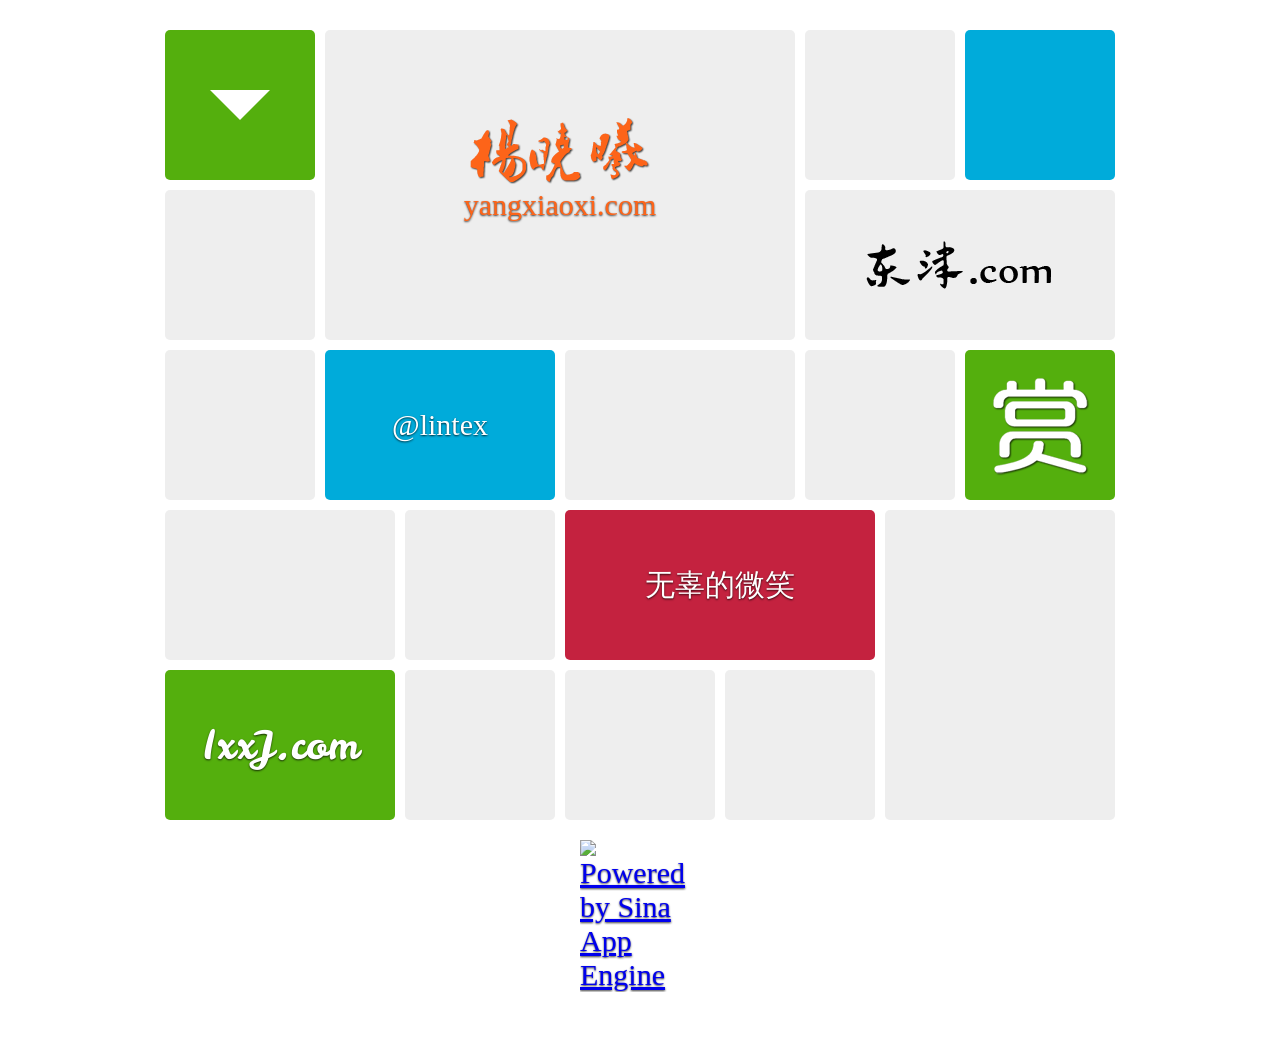
==== index.html @ 5e7411ae "index页面修改 index页面修改" ====
<!DOCTYPE html PUBLIC "-//W3C//DTD XHTML 1.0 Transitional//EN" "http://www.w3.org/TR/xhtml1/DTD/xhtml1-transitional.dtd">
<html xmlns="http://www.w3.org/1999/xhtml" >
<head>
<title>杨晓曦</title>
<meta http-equiv="Content-Type" content="text/html; charset=utf-8" />
<meta name="keywords" content="杨晓曦,无辜的微笑,yangxiaoxi,lintex,l!ntex">
<meta name="description" content="杨晓曦的个人网站！">
<link rel="shortcut icon" href="favicon.ico" />
<link href='http://fonts.useso.com/css?family=Leckerli+One|Slackey' rel='stylesheet' type='text/css'>
<style type="text/css">
body {margin:0;padding:0;font-size:30px;font-family:tahoma,"微软雅黑","黑体";_font-family:tahoma,"微软雅黑","黑体";text-shadow:0 1px 2px rgba(0,0,0,0.75);padding-bottom:50px;}
.m {width:970px;min-height:500px;_height:500px;overflow:hidden;_overflow:visible;margin:20px auto 0 auto;}
#fav {margin:0 auto;}
#arrow {display:block;width:0;height:0;font-size:0;}
.arrow1{margin:60px 0 0 45px;border:30px;border-style:solid;border-color:#fff transparent transparent;}
.arrow2{margin:30px 0 0 45px;border:30px;border-style:solid;border-color:transparent transparent #fff;}
.t {text-align:center;font:60px/120px 'Microsoft Yahei';color:#FD6419;}
.t span{font:30px/30px Slackey,verdana;}
.ef {font-family:Slackey,verdana;}
.ixxj {font-family:'Leckerli One',verdana;font-size:40px;}
.dongjin {background:#eee url(dongjin.png) center no-repeat;}
.dongjin:hover {background:#eee url(dongjin.png) center no-repeat !important;}
.yxx img {margin-top:80px;width:190px;height:80px;}
img {border:0;}
.m a {color:#fff;text-decoration: none;}
.m a:hover {background:#FD6419;-webkit-transition: background-color .5s linear .1s;
transition: background-color .5s linear .1s;}
.grey {background-color:#EEE;margin:10px 0 0 10px;}
.green {background-color:#54AF0D;margin:10px 0 0 10px;}
.blue {background-color:#00ABDA;margin:10px 0 0 10px;}
.red {background-color:#C4223F;margin:10px 0 0 10px;}
.orange {background-color:#FD6419;margin:10px 0 0 10px;}
.m div, .m a{display:block;float:left;text-align:center;line-height:150px;_display:inline;-moz-border-radius:5px;-webkit-border-radius:5px;border-radius:5px;}
.a {width:150px;height:150px;}
.b {width:310px;height:150px;}
.c {width:230px;height:150px;}
.d {width:230px;height:310px;}
.e {width:470px;height:310px;}
#tj a {float:none;font-size:20px;}
.pbsae {margin:20px auto;width:120px;}
</style>
<script language="javascript">
function favshow(){
	if (document.getElementById("fav").style.display=='none'){
		document.getElementById("fav").style.display='';
	}
	else{
		document.getElementById("fav").style.display='none';
	}
if (document.getElementById("arrow").className=='arrow1'){
	document.getElementById("arrow").className='arrow2';
}
else{
	document.getElementById("arrow").className='arrow1';
}
//	if (document.getElementById("arrow").style.borderColor=='#fff transparent transparent'){
//		document.getElementById("arrow").style.borderColor='transparent transparent rgb(255, 255, 255);';
//		alert(document.getElementById("arrow").style.borderColor);
//	}
//	else{
//		document.getElementById("arrow").style.borderColor='rgb(255, 255, 255) transparent transparent;';
//		alert(document.getElementById("arrow").style.borderColor);
//	}
}
</script>
</head>
<body>
<div class="m">
	<div style="width:160px;">
		<a class="a green" href="#fav" onclick="favshow()"><span id="arrow" class="arrow1"></span></a>
		<div class="a grey"></div>
		<div class="a grey"></div>
	</div>
	<div style="width:480px;">
		<div class="e grey t yxx"><img src="yxx.png" alt="杨晓曦" /><br><span>yangxiaoxi.com</span></div>
		<a class="c blue ef" href="http://weibo.com/lintex/" target="_blank">@lintex</a>
		<div class="c grey"></div>
	</div>
	<div style="width:320px;">
		<div class="a grey"></div>
		<div class="a blue"></div>
		<a class="dongjin b grey" href="http://dongjin.sinaapp.com"></a>
		<div class="a grey"></div>
		<a class="a green" href="/"><img src="smn.png"></a>
	</div>
	<div style="width:240px;">
		<div class="c grey"></div>
		<a class="c green ixxj" href="http://ixxj.com/">IxxJ.com</a>
	</div>
	<div style="width:160px;">
		<div class="a grey"></div>
		<div class="a grey"></div>
	</div>
	<div style="width:320px;">
		<a class="b red" href="http://blog.yangxiaoxi.com/" target="_blank" title="我的博客">无辜的微笑</a>
		<div class="a grey"></div>
		<div id="tj" class="a grey"><script type='text/javascript' language='javascript' src='http://count3.51yes.com/click.aspx?id=37634147&logo=12' charset='gb2312'></script></div>
	</div>
	<div style="width:240px;">
		<div class="d grey"></div>
	</div>
</div>
<div class="m" id="fav" style="display:none;">
	<div style="width:160px;">
		<div class="a grey"></div>
		<div class="a green"></div>
		<div class="a grey"></div>
	</div>
	<div style="width:480px;">
		<div class="d grey"></div>

		<a class="c blue" href="http://news.163.com" target="_blank">网易新闻</a>
		<div class="c grey"></div>
		<a class="c blue ef" href="http://www.pagecolumn.com/tool/pregtest.htm" target="_blank">PHP Regular<br>Expression<br>Tester</a>
		<div class="c grey"></div>
	</div>
	<div style="width:320px;">
		<div class="b grey"></div>
		<a class="a green ef" href="http://sae.sina.com.cn" target="_blank">SAE</a>
		<div class="a grey"></div>
		<div class="a grey"></div>
		<a class="a blue" href="http://www.google.com.hk/imghp?client=aff-maxthon-newtab&channel=t1&hl=zh-CN&tab=wi" target="_blank">Google</a>
	</div>
	<div style="width:400px;">
		<div class="a grey"></div>
		<div class="c grey"></div>
		<a class="c green ixxj" href="http://ixxj.org/">IxxJ.org</a>
		<div class="a grey"></div>
	</div>
	<div style="width:320px;">
		<div class="a grey"></div>
		<div class="a grey"></div>
		<a class="b red ef" href="http://weiphone.com" target="_blank">weiphone</a>
	</div>
	<div style="width:240px;">
		<div class="d grey"></div>
	</div>
</div>
<div class="pbsae"><a href="http://sae.sina.com.cn" target="_blank"><img src="http://static.sae.sina.com.cn/image/poweredby/120X33_transparent.gif" title="Powered by Sina App Engine"></a></div>
<script type="text/javascript" src="http://tajs.qq.com/stats?sId=9245842" charset="UTF-8"></script>
</body>
</html>
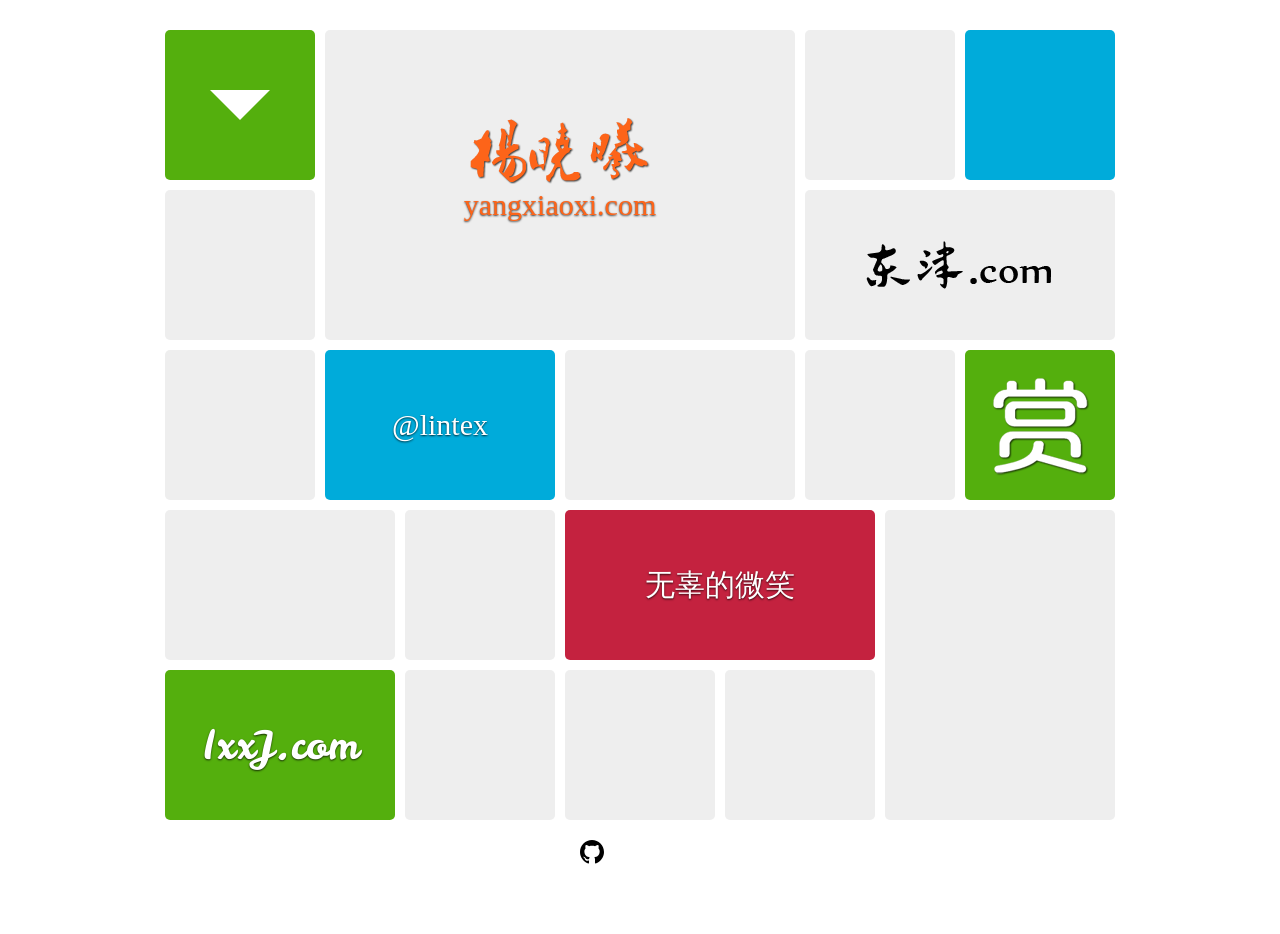
==== commit b44fe250: "更换统计代码 全部换成百度统计" ====
--- a/index.html
+++ b/index.html
@@ -136,7 +136,17 @@
 		<div class="d grey"></div>
 	</div>
 </div>
-<div class="pbsae"><a href="http://sae.sina.com.cn" target="_blank"><img src="http://static.sae.sina.com.cn/image/poweredby/120X33_transparent.gif" title="Powered by Sina App Engine"></a></div>
-<script type="text/javascript" src="http://tajs.qq.com/stats?sId=9245842" charset="UTF-8"></script>
+<div class="pbsae"><a href="https://github.com" aria-label="Homepage" class="site-footer-mark" title="GitHub">
+      <svg aria-hidden="true" class="octicon octicon-mark-github" height="24" version="1.1" viewBox="0 0 16 16" width="24"><path d="M8 0C3.58 0 0 3.58 0 8c0 3.54 2.29 6.53 5.47 7.59 0.4 0.07 0.55-0.17 0.55-0.38 0-0.19-0.01-0.82-0.01-1.49-2.01 0.37-2.53-0.49-2.69-0.94-0.09-0.23-0.48-0.94-0.82-1.13-0.28-0.15-0.68-0.52-0.01-0.53 0.63-0.01 1.08 0.58 1.23 0.82 0.72 1.21 1.87 0.87 2.33 0.66 0.07-0.52 0.28-0.87 0.51-1.07-1.78-0.2-3.64-0.89-3.64-3.95 0-0.87 0.31-1.59 0.82-2.15-0.08-0.2-0.36-1.02 0.08-2.12 0 0 0.67-0.21 2.2 0.82 0.64-0.18 1.32-0.27 2-0.27 0.68 0 1.36 0.09 2 0.27 1.53-1.04 2.2-0.82 2.2-0.82 0.44 1.1 0.16 1.92 0.08 2.12 0.51 0.56 0.82 1.27 0.82 2.15 0 3.07-1.87 3.75-3.65 3.95 0.29 0.25 0.54 0.73 0.54 1.48 0 1.07-0.01 1.93-0.01 2.2 0 0.21 0.15 0.46 0.55 0.38C13.71 14.53 16 11.53 16 8 16 3.58 12.42 0 8 0z"></path></svg>
+</a></div>
+<script>
+var _hmt = _hmt || [];
+(function() {
+  var hm = document.createElement("script");
+  hm.src = "//hm.baidu.com/hm.js?c366fdb1905d063d5e0c043ea3fe0ccc";
+  var s = document.getElementsByTagName("script")[0]; 
+  s.parentNode.insertBefore(hm, s);
+})();
+</script>
 </body>
 </html>
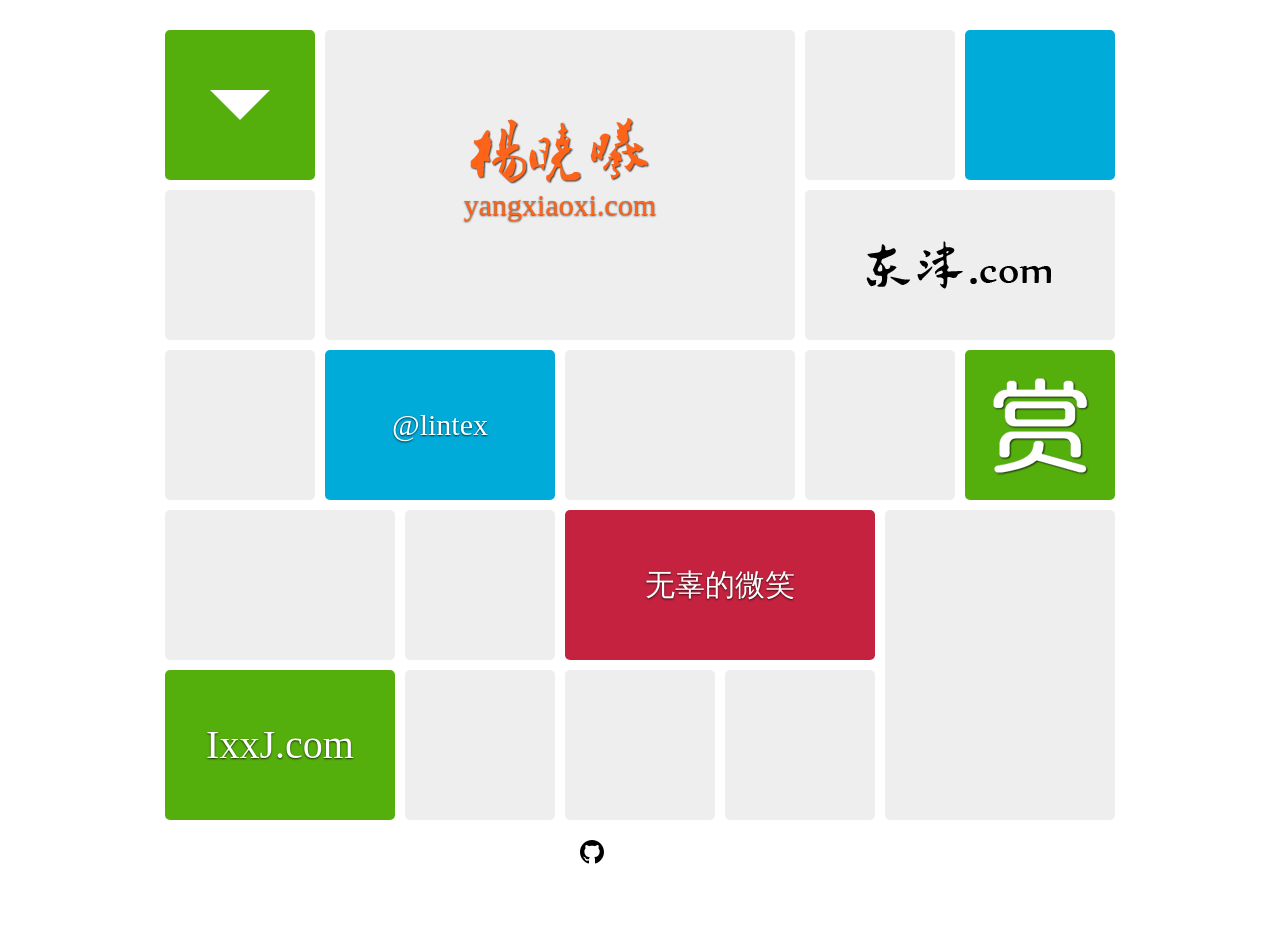
==== commit 8e771692: "Update index.html 修改google fonts为本地" ====
--- a/index.html
+++ b/index.html
@@ -6,8 +6,23 @@
 <meta name="keywords" content="杨晓曦,无辜的微笑,yangxiaoxi,lintex,l!ntex">
 <meta name="description" content="杨晓曦的个人网站！">
 <link rel="shortcut icon" href="favicon.ico" />
-<link href='http://fonts.useso.com/css?family=Leckerli+One|Slackey' rel='stylesheet' type='text/css'>
 <style type="text/css">
+/* latin */
+@font-face {
+  font-family: 'Leckerli One';
+  font-style: normal;
+  font-weight: 400;
+  src: url(LeckerliOne.woff2) format('woff2');
+  unicode-range: U+0000-00FF, U+0131, U+0152-0153, U+02BB-02BC, U+02C6, U+02DA, U+02DC, U+2000-206F, U+2074, U+20AC, U+2122, U+2191, U+2193, U+2212, U+2215, U+FEFF, U+FFFD;
+}
+/* latin */
+@font-face {
+  font-family: 'Slackey';
+  font-style: normal;
+  font-weight: 400;
+  src: url(Slackey.woff2) format('woff2');
+  unicode-range: U+0000-00FF, U+0131, U+0152-0153, U+02BB-02BC, U+02C6, U+02DA, U+02DC, U+2000-206F, U+2074, U+20AC, U+2122, U+2191, U+2193, U+2212, U+2215, U+FEFF, U+FFFD;
+}
 body {margin:0;padding:0;font-size:30px;font-family:tahoma,"微软雅黑","黑体";_font-family:tahoma,"微软雅黑","黑体";text-shadow:0 1px 2px rgba(0,0,0,0.75);padding-bottom:50px;}
 .m {width:970px;min-height:500px;_height:500px;overflow:hidden;_overflow:visible;margin:20px auto 0 auto;}
 #fav {margin:0 auto;}
@@ -38,6 +53,8 @@
 .e {width:470px;height:310px;}
 #tj a {float:none;font-size:20px;}
 .pbsae {margin:20px auto;width:120px;}
+.site-footer-mark {color:#888;}
+.octicon-mark-github {color:#888;}
 </style>
 <script language="javascript">
 function favshow(){
@@ -136,7 +153,7 @@
 		<div class="d grey"></div>
 	</div>
 </div>
-<div class="pbsae"><a href="https://github.com" aria-label="Homepage" class="site-footer-mark" title="GitHub">
+<div class="pbsae"><a href="https://github.com" aria-label="Homepage" class="site-footer-mark" title="Hosted with GitHub Pages">
       <svg aria-hidden="true" class="octicon octicon-mark-github" height="24" version="1.1" viewBox="0 0 16 16" width="24"><path d="M8 0C3.58 0 0 3.58 0 8c0 3.54 2.29 6.53 5.47 7.59 0.4 0.07 0.55-0.17 0.55-0.38 0-0.19-0.01-0.82-0.01-1.49-2.01 0.37-2.53-0.49-2.69-0.94-0.09-0.23-0.48-0.94-0.82-1.13-0.28-0.15-0.68-0.52-0.01-0.53 0.63-0.01 1.08 0.58 1.23 0.82 0.72 1.21 1.87 0.87 2.33 0.66 0.07-0.52 0.28-0.87 0.51-1.07-1.78-0.2-3.64-0.89-3.64-3.95 0-0.87 0.31-1.59 0.82-2.15-0.08-0.2-0.36-1.02 0.08-2.12 0 0 0.67-0.21 2.2 0.82 0.64-0.18 1.32-0.27 2-0.27 0.68 0 1.36 0.09 2 0.27 1.53-1.04 2.2-0.82 2.2-0.82 0.44 1.1 0.16 1.92 0.08 2.12 0.51 0.56 0.82 1.27 0.82 2.15 0 3.07-1.87 3.75-3.65 3.95 0.29 0.25 0.54 0.73 0.54 1.48 0 1.07-0.01 1.93-0.01 2.2 0 0.21 0.15 0.46 0.55 0.38C13.71 14.53 16 11.53 16 8 16 3.58 12.42 0 8 0z"></path></svg>
 </a></div>
 <script>
@@ -149,4 +166,4 @@
 })();
 </script>
 </body>
-</html>+</html>
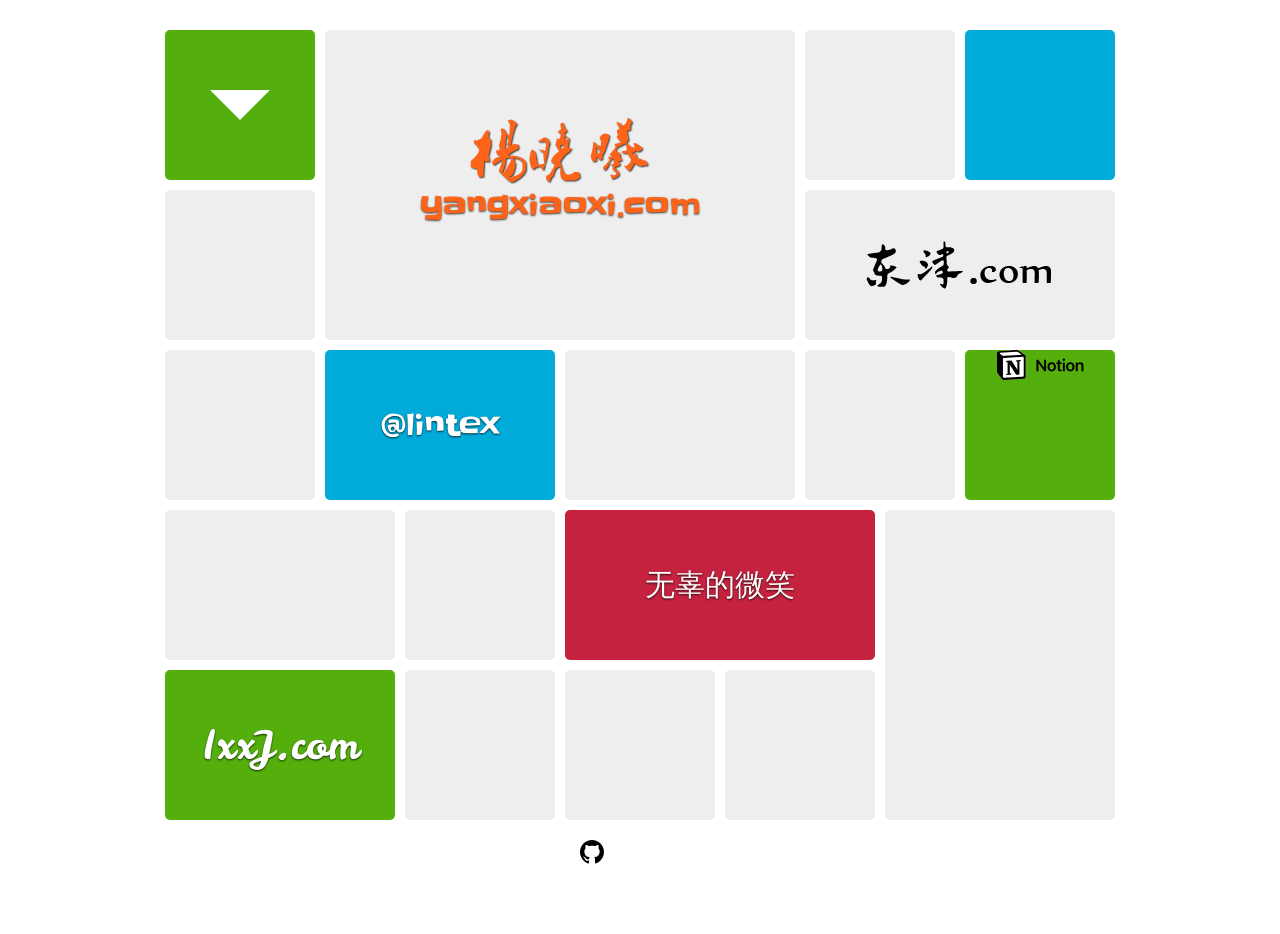
==== commit dcce344c: "Update index.html 修改超链接" ====
--- a/index.html
+++ b/index.html
@@ -98,7 +98,11 @@
 		<div class="a blue"></div>
 		<a class="dongjin b grey" href="http://dongjin.sinaapp.com"></a>
 		<div class="a grey"></div>
-		<a class="a green" href="/"><img src="smn.png"></a>
+		<a class="a green" href="https://notion.so"><svg width="87" height="30" viewBox="0 0 87 30" fill="none" xmlns="http://www.w3.org/2000/svg">
+            <path d="M1.805 1.294l16.6-1.226c2.039-.175 2.563-.057 3.845.875l5.299 3.733c.874.642 1.165.817 1.165 1.516v20.473c0 1.283-.466 2.042-2.097 2.158L7.34 29.99c-1.224.058-1.807-.117-2.448-.934L.99 23.982c-.7-.934-.99-1.633-.99-2.45V3.334c0-1.049.466-1.924 1.805-2.04z" fill="#fff"></path>
+            <path fill-rule="evenodd" clip-rule="evenodd" d="M18.405.068l-16.6 1.226C.466 1.41 0 2.285 0 3.334v18.198c0 .817.29 1.516.99 2.45l3.902 5.074c.641.817 1.224.992 2.448.934l19.277-1.167c1.63-.116 2.097-.875 2.097-2.158V6.192c0-.663-.262-.854-1.033-1.42a85.473 85.473 0 01-.133-.096L22.25.943c-1.282-.932-1.806-1.05-3.845-.875zM7.776 5.857c-1.574.106-1.931.13-2.825-.597L2.678 3.452c-.231-.234-.115-.526.467-.584l15.958-1.166c1.34-.117 2.038.35 2.562.758l2.737 1.983c.117.059.408.408.058.408l-16.48.992-.204.014zM5.941 26.49V9.11c0-.759.233-1.109.931-1.168L25.8 6.834c.642-.058.932.35.932 1.108v17.264c0 .759-.117 1.401-1.165 1.459l-18.113 1.05c-1.048.058-1.513-.291-1.513-1.225zm17.88-16.448c.116.525 0 1.05-.525 1.11l-.873.173v12.832c-.758.408-1.456.641-2.039.641-.932 0-1.165-.292-1.863-1.166l-5.709-8.982v8.69l1.806.409s0 1.05-1.457 1.05l-4.017.233c-.117-.234 0-.817.407-.933l1.049-.291v-11.49L9.144 12.2c-.117-.525.174-1.283.99-1.342l4.31-.29 5.94 9.098v-8.049l-1.514-.174c-.117-.643.349-1.11.931-1.167l4.02-.234z" fill="#000"></path>
+            <path d="M41.434 21.251v-7.91h.137l5.704 7.91h1.796V9.627h-1.997v7.902h-.137l-5.704-7.902H39.43V21.25h2.005zM54.715 21.429c2.635 0 4.238-1.724 4.238-4.584 0-2.852-1.611-4.584-4.238-4.584-2.618 0-4.237 1.74-4.237 4.584 0 2.86 1.595 4.584 4.237 4.584zm0-1.676c-1.393 0-2.19-1.063-2.19-2.908 0-1.837.797-2.908 2.19-2.908 1.386 0 2.183 1.071 2.183 2.908 0 1.845-.789 2.908-2.183 2.908zM60.778 10.28v2.215h-1.393v1.595h1.393v4.809c0 1.708.806 2.393 2.828 2.393.386 0 .757-.04 1.047-.097v-1.563c-.242.024-.395.04-.677.04-.837 0-1.208-.386-1.208-1.256V14.09h1.885v-1.595h-1.885v-2.216h-1.99zM65.85 21.251h1.99v-8.813h-1.99v8.813zm.991-10.27c.66 0 1.192-.533 1.192-1.201 0-.669-.531-1.209-1.192-1.209-.652 0-1.192.54-1.192 1.209 0 .668.54 1.2 1.192 1.2zM73.299 21.429c2.634 0 4.237-1.724 4.237-4.584 0-2.852-1.611-4.584-4.237-4.584-2.619 0-4.238 1.74-4.238 4.584 0 2.86 1.595 4.584 4.238 4.584zm0-1.676c-1.394 0-2.192-1.063-2.192-2.908 0-1.837.798-2.908 2.192-2.908 1.385 0 2.183 1.071 2.183 2.908 0 1.845-.79 2.908-2.183 2.908zM78.725 21.251h1.998V16.12c0-1.297.75-2.119 1.941-2.119 1.217 0 1.78.677 1.78 2.022v5.228h1.999v-5.703c0-2.103-1.072-3.287-3.037-3.287-1.314 0-2.2.604-2.619 1.587h-.137v-1.41h-1.925v8.813z" fill="#000"></path>
+         </svg></a>
 	</div>
 	<div style="width:240px;">
 		<div class="c grey"></div>
@@ -109,7 +113,7 @@
 		<div class="a grey"></div>
 	</div>
 	<div style="width:320px;">
-		<a class="b red" href="http://blog.yangxiaoxi.com/" target="_blank" title="我的博客">无辜的微笑</a>
+		<a class="b red" href="/blog" target="_blank" title="我的博客">无辜的微笑</a>
 		<div class="a grey"></div>
 		<div id="tj" class="a grey"><script type='text/javascript' language='javascript' src='http://count3.51yes.com/click.aspx?id=37634147&logo=12' charset='gb2312'></script></div>
 	</div>
@@ -126,7 +130,7 @@
 	<div style="width:480px;">
 		<div class="d grey"></div>
 
-		<a class="c blue" href="http://news.163.com" target="_blank">网易新闻</a>
+		<a class="c blue" href="https://weread.qq.com/" target="_blank">微信读书</a>
 		<div class="c grey"></div>
 		<a class="c blue ef" href="http://www.pagecolumn.com/tool/pregtest.htm" target="_blank">PHP Regular<br>Expression<br>Tester</a>
 		<div class="c grey"></div>
